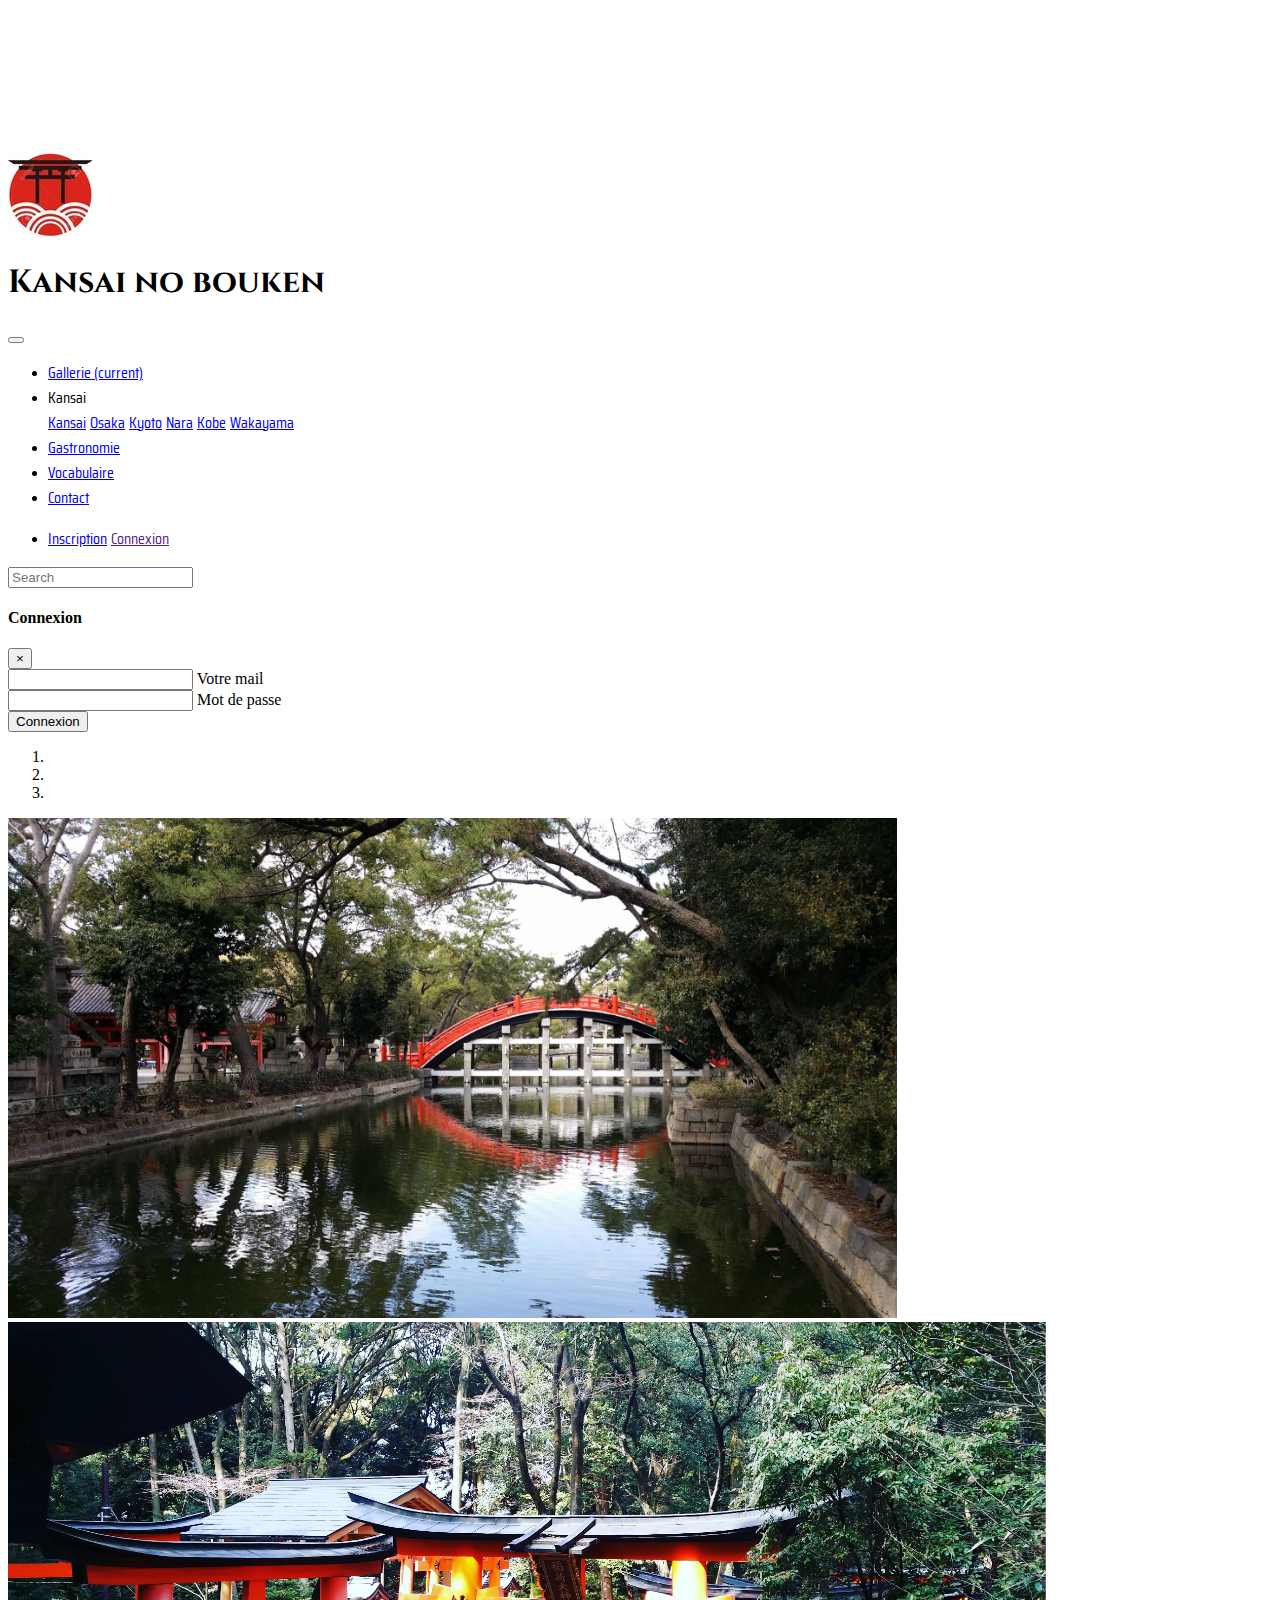
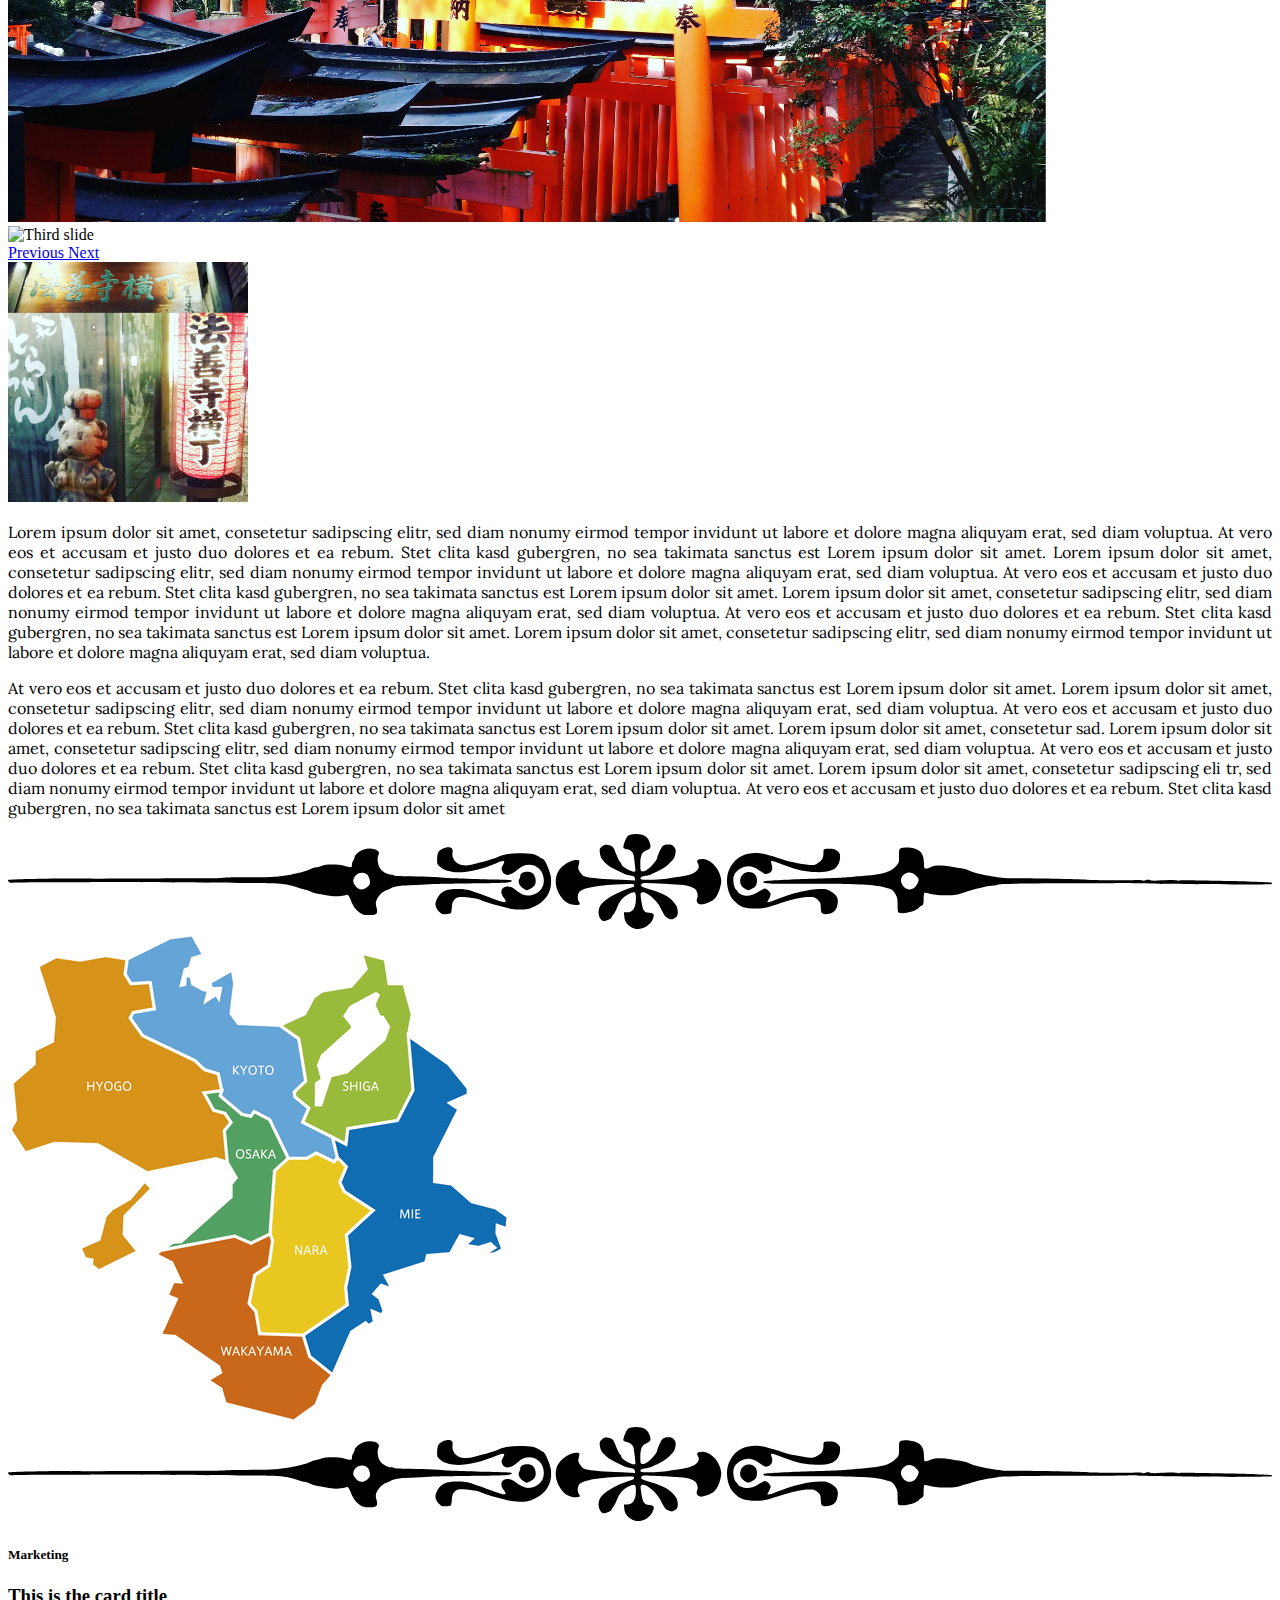
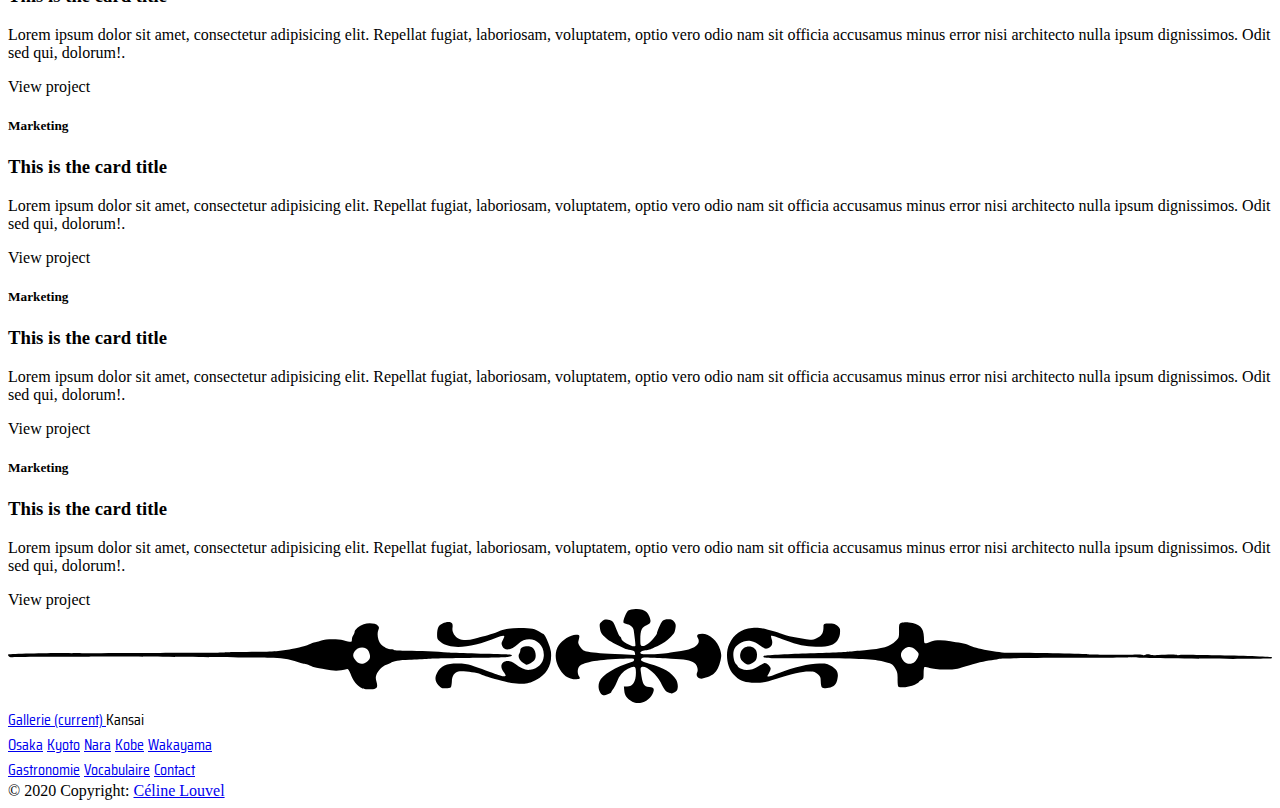
==== index.html @ a965646e "ajout ok" ====
<!doctype html>
<html lang="fr">

<head>
    <title>Kansai no bouken - 関西の冒険 - Accueil</title>

    <!-- Required meta tags -->
    <meta charset="utf-8">
    <meta name="viewport" content="width=device-width, initial-scale=1, shrink-to-fit=no">
    <!-- bootsrap -->
    <link rel="stylesheet" href="https://cdn.jsdelivr.net/npm/bootstrap@4.5.3/dist/css/bootstrap.min.css"
        integrity="sha384-TX8t27EcRE3e/ihU7zmQxVncDAy5uIKz4rEkgIXeMed4M0jlfIDPvg6uqKI2xXr2" crossorigin="anonymous">
    <!-- fontAwesome -->
    <link rel="stylesheet" href="https://pro.fontawesome.com/releases/v5.10.0/css/all.css"
        integrity="sha384-AYmEC3Yw5cVb3ZcuHtOA93w35dYTsvhLPVnYs9eStHfGJvOvKxVfELGroGkvsg+p" crossorigin="anonymous" />
    <!-- Material Design Bootstrap -->
    <link href="https://cdnjs.cloudflare.com/ajax/libs/mdbootstrap/4.19.1/css/mdb.min.css" rel="stylesheet">
    <!-- googlefont -->
    <link rel="preconnect" href="https://fonts.gstatic.com">
    <link href="https://fonts.googleapis.com/css2?family=Cinzel:wght@500&display=swap" rel="stylesheet">
    <link rel="preconnect" href="https://fonts.gstatic.com">
    <link href="https://fonts.googleapis.com/css2?family=Cinzel:wght@500&family=Saira+Condensed:wght@200&display=swap"
        rel="stylesheet">
    <link rel="preconnect" href="https://fonts.gstatic.com">
    <link href="https://fonts.googleapis.com/css2?family=Lora&display=swap" rel="stylesheet">
    <!-- lien css -->
    <link rel="stylesheet" href="assets/css/style.css">
</head>


<body>

    <!--Navbar -->
    <nav class="mb-1 navbar fixed-top navbar-expand-lg navbar-dark red lighten-5">
        <div class="logoTitle row">
            <a class="navbar-brand" href="index.html"><img src="assets/img/logo.jpg"></a>
            <h1 class="webSiteTitle">Kansai no bouken</h1>
            <button class="navbar-toggler black" type="button" data-toggle="collapse"
                data-target="#navbarSupportedContent-333" aria-controls="navbarSupportedContent-333"
                aria-expanded="false" aria-label="Toggle navigation">
                <span class="navbar-toggler-icon"></span>
            </button>
        </div>
        <div class="collapse navbar-collapse" id="navbarSupportedContent-333">
            <ul class="navbar-nav mr-auto">
                <li class="nav-item">
                    <a class="nav-link navFont text-dark" href="gallerie.html">Gallerie
                        <span class="sr-only">(current)</span>
                    </a>
                </li>
                <li class="nav-item dropdown">
                    <a class="nav-link dropdown-toggle navFont text-dark" id="navbarDropdownMenuLink-333"
                        data-toggle="dropdown" aria-haspopup="true" aria-expanded="false">Kansai
                    </a>
                    <div class="dropdown-menu dropdown-default" aria-labelledby="navbarDropdownMenuLink-333">
                        <a class="dropdown-item hoverBackgroundNav" href="#">Kansai</a>
                        <a class="dropdown-item hoverBackgroundNav" href="#">Osaka</a>
                        <a class="dropdown-item hoverBackgroundNav" href="#">Kyoto</a>
                        <a class="dropdown-item hoverBackgroundNav" href="#">Nara</a>
                        <a class="dropdown-item hoverBackgroundNav" href="#">Kobe</a>
                        <a class="dropdown-item hoverBackgroundNav" href="#">Wakayama</a>
                    </div>
                </li>
                <li class="nav-item">
                    <a class="nav-link navFont text-dark" href="#">Gastronomie</a>
                </li>
                <li class="nav-item">
                    <a class="nav-link navFont text-dark" href="#">Vocabulaire</a>
                </li>
                <li>
                    <a class="nav-link navFont text-dark justify-content-end" href="contact.html">Contact</a>
                </li>
            </ul>

        </div>
        <div class="col">
            <div>
                <ul class="navbar-nav ml-auto nav-flex-icons">
                    <li class="nav-item dropdown">
                        <a class="nav-link dropdown-toggle text-dark" id="navbarDropdownMenuLink-333"
                            data-toggle="dropdown" aria-haspopup="true" aria-expanded="false">
                            <i class="fas fa-user"></i>
                        </a>
                        <div class="dropdown-menu dropdown-menu-right dropdown-default"
                            aria-labelledby="navbarDropdownMenuLink-333">
                            <a class="dropdown-item hoverBackgroundNav" href="inscription.html">Inscription</a>
                            <a class="dropdown-item hoverBackgroundNav" href="" data-toggle="modal"
                                data-target="#modalLoginForm">Connexion</a>
                        </div>
                    </li>
                </ul>
            </div>
            <div>
                <form class="form-inline d-flex justify-content-center md-form form-sm mt-0">
                    <i class="fas fa-search" aria-hidden="true"></i>
                    <input class="form-control form-control-sm ml-3 w-75" type="text" placeholder="Search"
                        aria-label="Search">
                </form>
            </div>
        </div>
    </nav>
    <!--/.Navbar -->

    <!-- modal connexion -->
    <div class="modal fade" id="modalLoginForm" tabindex="-1" role="dialog" aria-labelledby="myModalLabel"
        aria-hidden="true">
        <div class="modal-dialog" role="document">
            <div class="modal-content">
                <div class="modal-header text-center">
                    <h4 class="modal-title w-100 font-weight-bold">Connexion</h4>
                    <button type="button" class="close" data-dismiss="modal" aria-label="Close">
                        <span aria-hidden="true">&times;</span>
                    </button>
                </div>
                <div class="modal-body mx-3">
                    <div class="md-form mb-5">
                        <i class="fas fa-envelope prefix grey-text"></i>
                        <input type="email" id="defaultForm-email" class="form-control validate">
                        <label data-error="wrong" data-success="right" for="defaultForm-email">Votre mail</label>
                    </div>

                    <div class="md-form mb-4">
                        <i class="fas fa-lock prefix grey-text"></i>
                        <input type="password" id="defaultForm-pass" class="form-control validate">
                        <label data-error="wrong" data-success="right" for="defaultForm-pass">Mot de passe</label>
                    </div>

                </div>
                <div class="modal-footer d-flex justify-content-center">
                    <button class="btn btn-default red darken-4">Connexion</button>
                </div>
            </div>
        </div>
    </div>

    <!-- caroussel -->
    <div class="container-fluid">
        <div id="carousel-example-1z" class="carousel slide carousel-fade" data-ride="carousel">
            <!--Indicators-->
            <ol class="carousel-indicators">
                <li data-target="#carousel-example-1z" data-slide-to="0" class="active"></li>
                <li data-target="#carousel-example-1z" data-slide-to="1"></li>
                <li data-target="#carousel-example-1z" data-slide-to="2"></li>
            </ol>
            <!--/.Indicators-->
            <!--Slides-->
            <div class="carousel-inner" role="listbox">
                <div class="carousel-item active">
                    <img class="d-block w-100 imgCaroussel" src="assets/img/osaka/sumiyoshiBridge.jpg"
                        alt="First slide">
                </div>
                <div class="carousel-item">
                    <img class="d-block w-100 imgCaroussel" src="assets/img/kyoto/fushimiInari.jpg" alt="Second slide">
                </div>
                <div class="carousel-item">
                    <img class="d-block w-100 imgCaroussel" src="assets/img/Nara/bicheNara.jpg" alt="Third slide">
                </div>
            </div>
            <!--/.Slides-->
            <!--Controls-->
            <a class="carousel-control-prev" href="#carousel-example-1z" role="button" data-slide="prev">
                <span class="carousel-control-prev-icon" aria-hidden="true"></span>
                <span class="sr-only">Previous</span>
            </a>
            <a class="carousel-control-next" href="#carousel-example-1z" role="button" data-slide="next">
                <span class="carousel-control-next-icon" aria-hidden="true"></span>
                <span class="sr-only">Next</span>
            </a>
            <!--/.Controls-->
        </div>
    </div>

    <div class="d-flex flex-row mt-5 container">
        <div>
            <img src="assets/img/osaka/tanuki.jpg" alt="tanuki" class="tanukiSize mr-5">
        </div>
        <div>
            <p class="textAccueil">Lorem ipsum dolor sit amet, consetetur sadipscing elitr, sed diam nonumy eirmod
                tempor
                invidunt ut
                labore
                et dolore magna aliquyam erat, sed diam voluptua. At vero eos et accusam et justo duo dolores et ea
                rebum. Stet clita kasd gubergren, no sea takimata sanctus est Lorem ipsum dolor sit amet. Lorem
                ipsum
                dolor sit amet, consetetur sadipscing elitr, sed diam nonumy eirmod tempor invidunt ut labore et
                dolore
                magna aliquyam erat, sed diam voluptua. At vero eos et accusam et justo duo dolores et ea rebum.
                Stet
                clita kasd gubergren, no sea takimata sanctus est Lorem ipsum dolor sit amet.
                Lorem ipsum dolor sit amet, consetetur sadipscing elitr, sed diam nonumy eirmod tempor invidunt ut
                labore et dolore magna aliquyam erat, sed diam voluptua. At vero eos et accusam et justo duo dolores
                et
                ea rebum. Stet clita kasd gubergren, no sea takimata sanctus est Lorem ipsum dolor sit amet. Lorem
                ipsum
                dolor sit amet, consetetur sadipscing elitr, sed diam nonumy eirmod tempor invidunt ut labore et
                dolore
                magna aliquyam erat, sed diam voluptua.</p>
        </div>
    </div>
    <div class="container">
        <p class="textAccueil">At vero eos et accusam et justo duo dolores et ea rebum.
            Stet
            clita kasd gubergren, no sea takimata sanctus est Lorem ipsum dolor sit amet.
            Lorem ipsum dolor sit amet, consetetur sadipscing elitr, sed diam nonumy eirmod tempor invidunt ut
            labore et dolore magna aliquyam erat, sed diam voluptua. At vero eos et accusam et justo duo dolores
            et
            ea rebum. Stet clita kasd gubergren, no sea takimata sanctus est Lorem ipsum dolor sit amet. Lorem
            ipsum
            dolor sit amet, consetetur sad. Lorem ipsum dolor sit amet, consetetur sadipscing elitr, sed diam
            nonumy
            eirmod tempor invidunt ut labore et dolore magna aliquyam erat, sed diam voluptua. At vero eos et
            accusam et justo duo dolores et ea rebum. Stet clita kasd gubergren, no sea takimata sanctus est
            Lorem
            ipsum dolor sit amet.
            Lorem ipsum dolor sit amet, consetetur sadipscing eli tr, sed diam nonumy eirmod tempor invidunt ut
            labore et dolore magna aliquyam erat, sed diam voluptua. At vero eos et accusam et justo duo dolores
            et
            ea rebum. Stet clita kasd gubergren, no sea takimata sanctus est Lorem ipsum dolor sit amet</p>
    </div>

    <div class="text-center mt-5">
        <img src="assets/img/separator.svg" alt="separator" class="w-25">
    </div>

    <div class="text-center mt-5">
        <img src="assets/img/la-carte-de-la-région-de-kansai.png">
    </div>

    <div class="text-center mt-5">
        <img src="assets/img/separator.svg" alt="separator" class="w-25">
    </div>


    <!-- card article -->
    <div class="container d-flex flex-row mt-5 col-12">
        <!-- first Card -->
        <div class="card card-image mr-5"
            style="background-image: url(https://mdbootstrap.com/img/Photos/Horizontal/Work/4-col/img%20%2814%29.jpg);">

            <!-- Content -->
            <div class="text-white text-center d-flex align-items-center rgba-black-strong py-5 px-4">
                <div>
                    <h5 class="pink-text"><i class="fas fa-chart-pie"></i> Marketing</h5>
                    <h3 class="card-title pt-2"><strong>This is the card title</strong></h3>
                    <p>Lorem ipsum dolor sit amet, consectetur adipisicing elit. Repellat fugiat, laboriosam,
                        voluptatem,
                        optio vero odio nam sit officia accusamus minus error nisi architecto nulla ipsum dignissimos.
                        Odit sed qui, dolorum!.</p>
                    <a class="btn btn-pink"><i class="fas fa-clone left"></i> View project</a>
                </div>
            </div>
        </div>

        <!-- second Card -->
        <div class="card card-image mr-5"
            style="background-image: url(https://mdbootstrap.com/img/Photos/Horizontal/Work/4-col/img%20%2814%29.jpg);">

            <!-- Content -->
            <div class="text-white text-center d-flex align-items-center rgba-black-strong py-5 px-4">
                <div>
                    <h5 class="pink-text"><i class="fas fa-chart-pie"></i> Marketing</h5>
                    <h3 class="card-title pt-2"><strong>This is the card title</strong></h3>
                    <p>Lorem ipsum dolor sit amet, consectetur adipisicing elit. Repellat fugiat, laboriosam,
                        voluptatem,
                        optio vero odio nam sit officia accusamus minus error nisi architecto nulla ipsum dignissimos.
                        Odit sed qui, dolorum!.</p>
                    <a class="btn btn-pink"><i class="fas fa-clone left"></i> View project</a>
                </div>
            </div>
        </div>

        <!-- third Card -->
        <div class="card card-image mr-5"
            style="background-image: url(https://mdbootstrap.com/img/Photos/Horizontal/Work/4-col/img%20%2814%29.jpg);">

            <!-- Content -->
            <div class="text-white text-center d-flex align-items-center rgba-black-strong py-5 px-4">
                <div>
                    <h5 class="pink-text"><i class="fas fa-chart-pie"></i> Marketing</h5>
                    <h3 class="card-title pt-2"><strong>This is the card title</strong></h3>
                    <p>Lorem ipsum dolor sit amet, consectetur adipisicing elit. Repellat fugiat, laboriosam,
                        voluptatem,
                        optio vero odio nam sit officia accusamus minus error nisi architecto nulla ipsum dignissimos.
                        Odit sed qui, dolorum!.</p>
                    <a class="btn btn-pink"><i class="fas fa-clone left"></i> View project</a>
                </div>
            </div>
        </div>

        <!-- fourth Card -->
        <div class="card card-image"
            style="background-image: url(https://mdbootstrap.com/img/Photos/Horizontal/Work/4-col/img%20%2814%29.jpg);">

            <!-- Content -->
            <div class="text-white text-center d-flex align-items-center rgba-black-strong py-5 px-4">
                <div>
                    <h5 class="pink-text"><i class="fas fa-chart-pie"></i> Marketing</h5>
                    <h3 class="card-title pt-2"><strong>This is the card title</strong></h3>
                    <p>Lorem ipsum dolor sit amet, consectetur adipisicing elit. Repellat fugiat, laboriosam,
                        voluptatem,
                        optio vero odio nam sit officia accusamus minus error nisi architecto nulla ipsum dignissimos.
                        Odit sed qui, dolorum!.</p>
                    <a class="btn btn-pink"><i class="fas fa-clone left"></i> View project</a>
                </div>
            </div>
        </div>
    </div>

    <div class="text-center mt-5">
        <img src="assets/img/separator.svg" alt="separator" class="w-25">
    </div>













    <div id="scrollTop">
        <a href="#top"><i class="fas fa-arrow-circle-up fa-3x"></i></a>
    </div>

    <footer class="page-footer font-small special-color-dark pt-4 mt-5">

        <div class="d-flex flex-row justify-content-center mb-3">

            <div>
                <i class="fab fa-facebook fa-2x mr-2"></i>
                <i class="fab fa-instagram fa-2x mr-2"></i>
                <i class="fab fa-linkedin fa-2x mr-2"></i>
                <i class="fab fa-github-square fa-2x mr-5"></i>
            </div>

            <a class="nav-link navFont text-light" href="gallerie.html">Gallerie
                <span class="sr-only">(current)</span>
            </a>
            <a class="nav-link dropdown-toggle navFont text-light" id="navbarDropdownMenuLink-333"
                data-toggle="dropdown" aria-haspopup="true" aria-expanded="false">Kansai
            </a>
            <div class="dropdown-menu dropdown-default" aria-labelledby="navbarDropdownMenuLink-333">
                <a class="dropdown-item hoverBackgroundNav text-dark" href="#">Osaka</a>
                <a class="dropdown-item hoverBackgroundNav text-dark" href="#">Kyoto</a>
                <a class="dropdown-item hoverBackgroundNav text-dark" href="#">Nara</a>
                <a class="dropdown-item hoverBackgroundNav text-dark" href="#">Kobe</a>
                <a class="dropdown-item hoverBackgroundNav text-dark" href="#">Wakayama</a>
            </div>
            <a class="nav-link navFont text-light" href="#">Gastronomie</a>
            <a class="nav-link navFont text-light" href="#">Vocabulaire</a>
            <a class="nav-link navFont text-light justify-content-end" href="contact.html">Contact</a>
        </div>

        <div class="footer-copyright text-center py-3">© 2020 Copyright:
            <a href="https://github.com/Celine-chan"> Céline Louvel</a>
        </div>

    </footer>




    <!-- Optional JavaScript -->
    <script src="https://code.jquery.com/jquery-3.5.1.slim.min.js"
        integrity="sha384-DfXdz2htPH0lsSSs5nCTpuj/zy4C+OGpamoFVy38MVBnE+IbbVYUew+OrCXaRkfj" crossorigin="anonymous">
    </script>
    <script src="https://cdn.jsdelivr.net/npm/bootstrap@4.5.3/dist/js/bootstrap.bundle.min.js"
        integrity="sha384-ho+j7jyWK8fNQe+A12Hb8AhRq26LrZ/JpcUGGOn+Y7RsweNrtN/tE3MoK7ZeZDyx" crossorigin="anonymous">
    </script>
    <!-- MDB core JavaScript -->
    <script type="text/javascript" src="https://cdnjs.cloudflare.com/ajax/libs/mdbootstrap/4.19.1/js/mdb.min.js">
    </script>
    <!-- lien js -->
    <script src="assets/js/script.js"></script>
</body>

</html>
---- assets/css/style.css ----
body{
    padding-top: 9rem;
}

/* NavBar */

.webSiteTitle{
    font-family: 'Cinzel', serif;
}

.navFont{
    font-family: 'Saira Condensed', sans-serif;
}

.navFont:hover{
    text-decoration: underline;
}

.hoverBackgroundNav:hover{
    background-color: #ff8a80;
}

.hoverBackgroundNav{
    font-family: 'Saira Condensed', sans-serif;
}

.searchColor{
    background-color: black;
}

/* PAGE ACCUEIL */

/* caroussel */
.imgCaroussel{
    width: auto;
    height: 500px;
    object-fit: cover;
    object-position: center;
}

/* texte accueil */
.tanukiSize{
    width: 15rem;
    height: 15rem;
}
.textAccueil{
    text-align: justify;
    font-family: 'Lora', serif;
}

/* PAGE CONTACT */
.imgContact{
    width: auto;
}

.formHover:hover{
    background-color: #ff8a80;
}

/* arrow top */

#scrollTop {
    position: fixed;
    width: 25px;
    height: 25px;
    bottom: 50px;
    right: 30px;
  }
  #scrollTop img {
    width: 25px;
  }

.fa-arrow-circle-up{
    color: #ff5252;
}
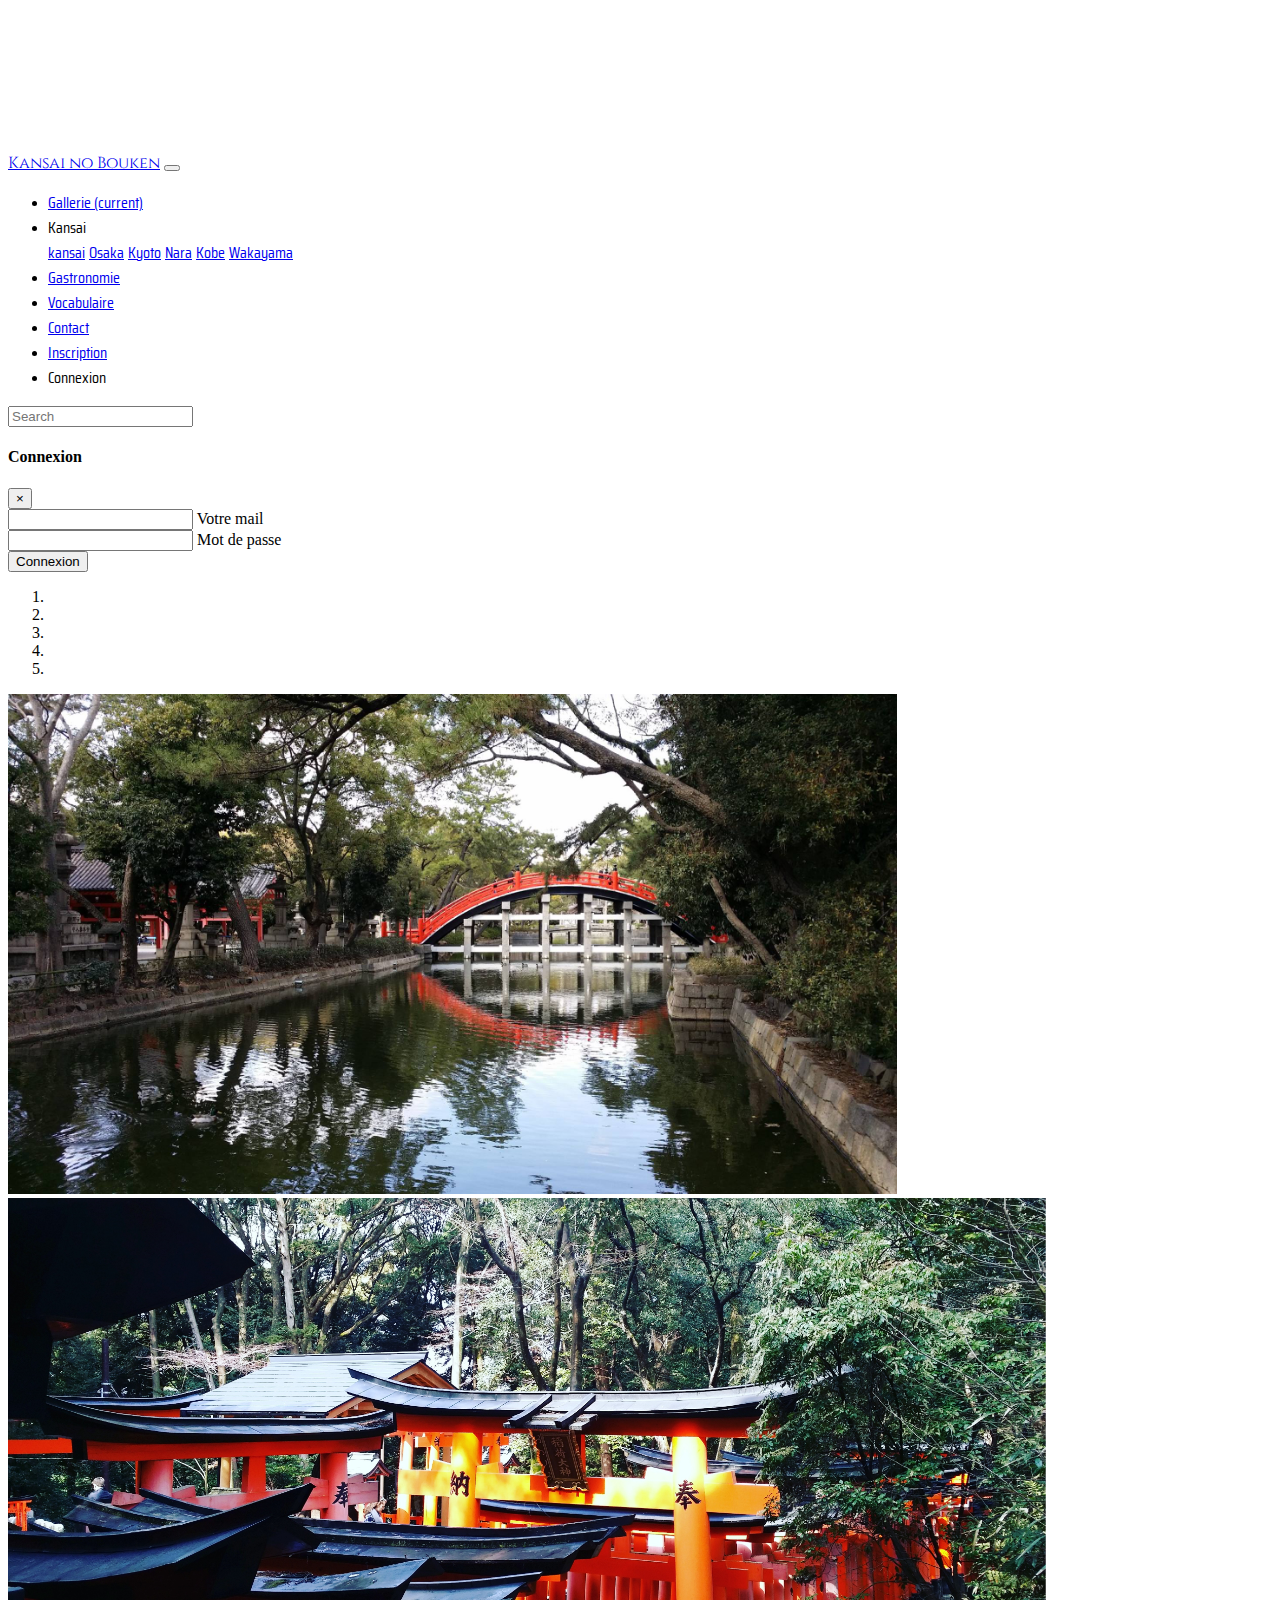
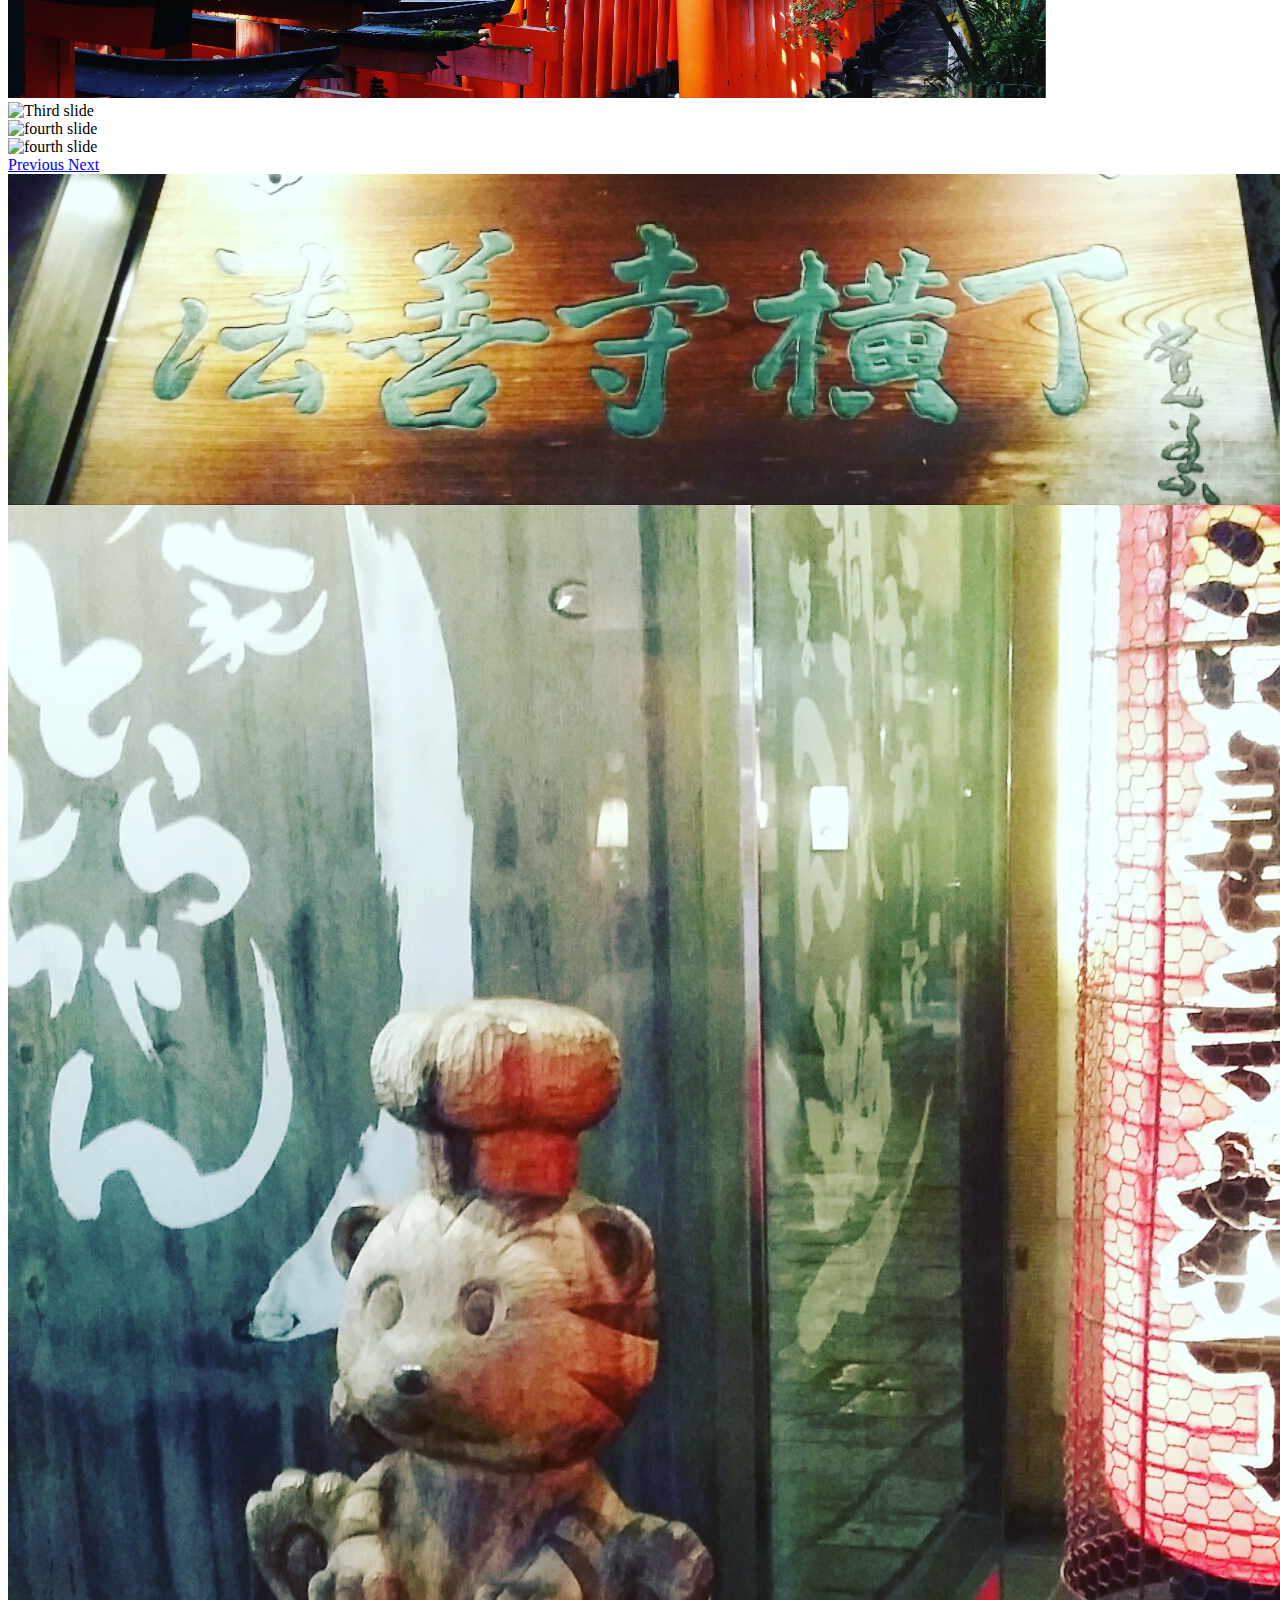
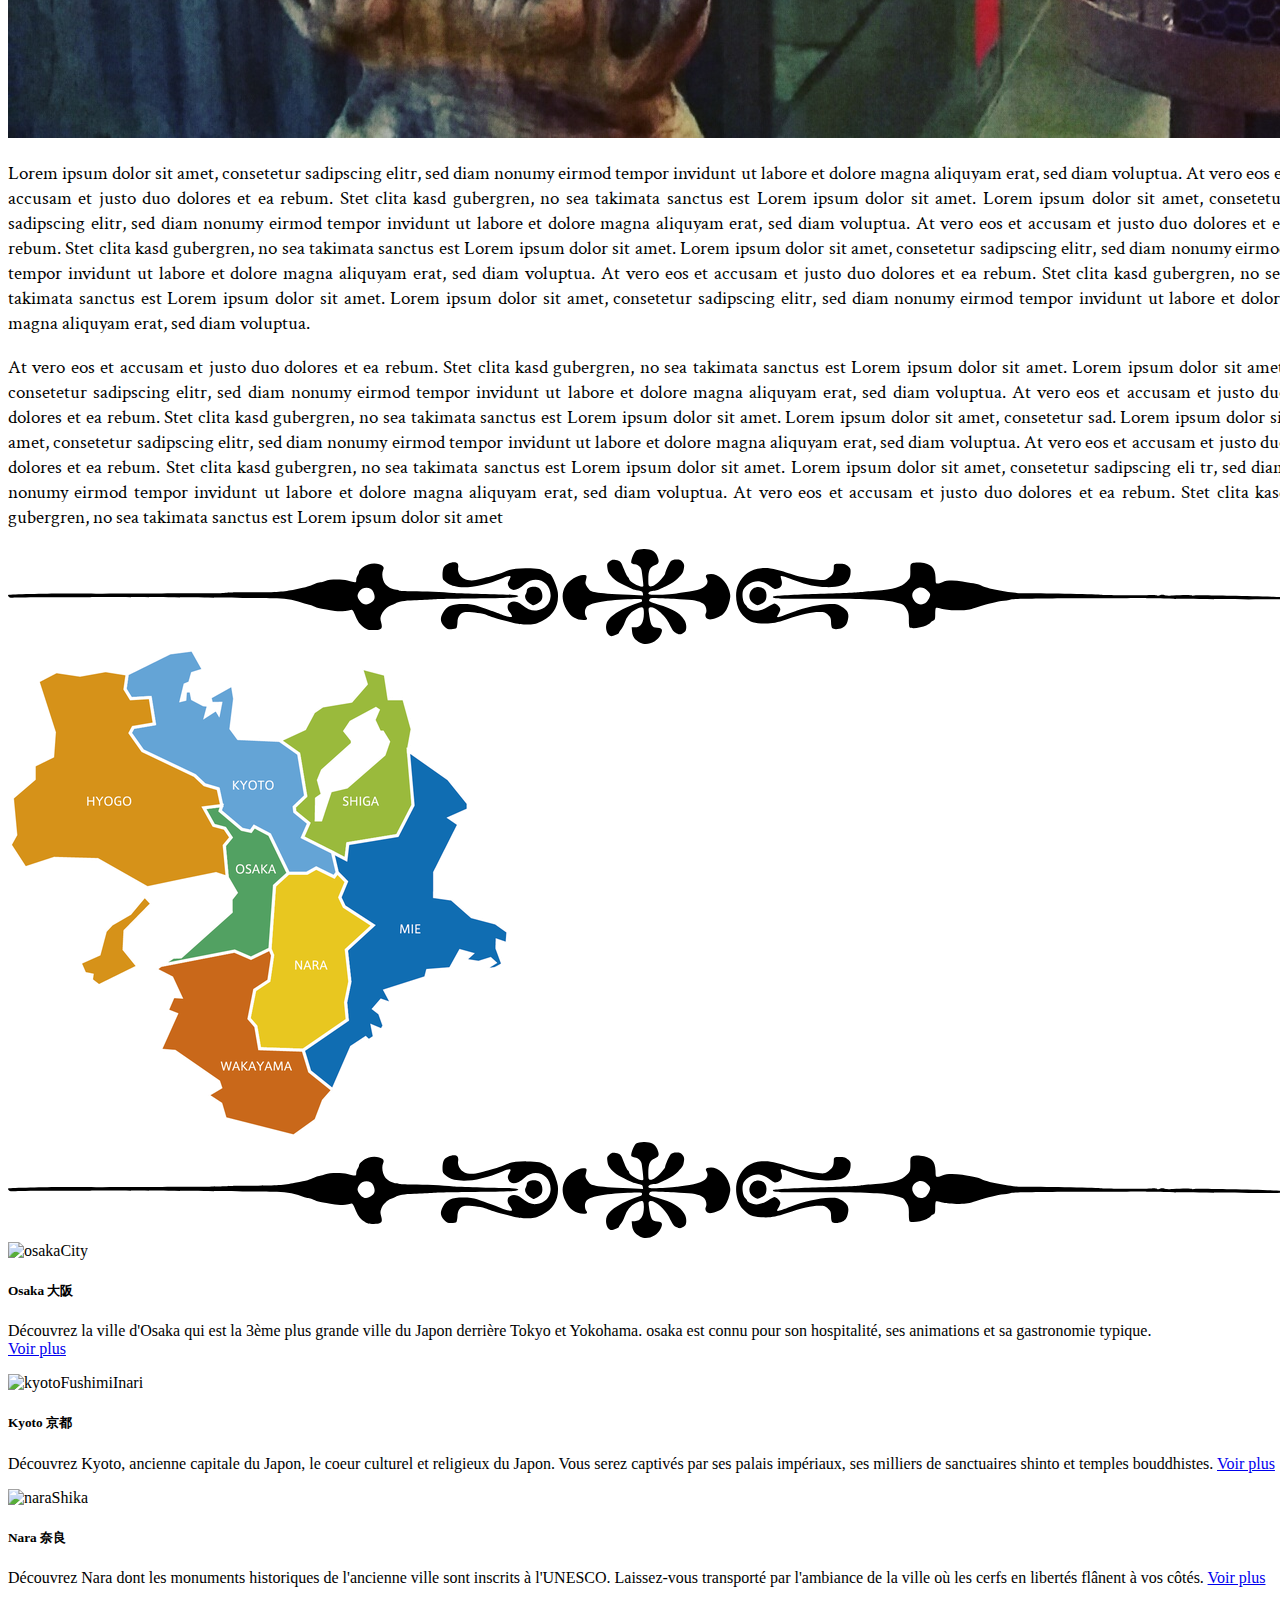
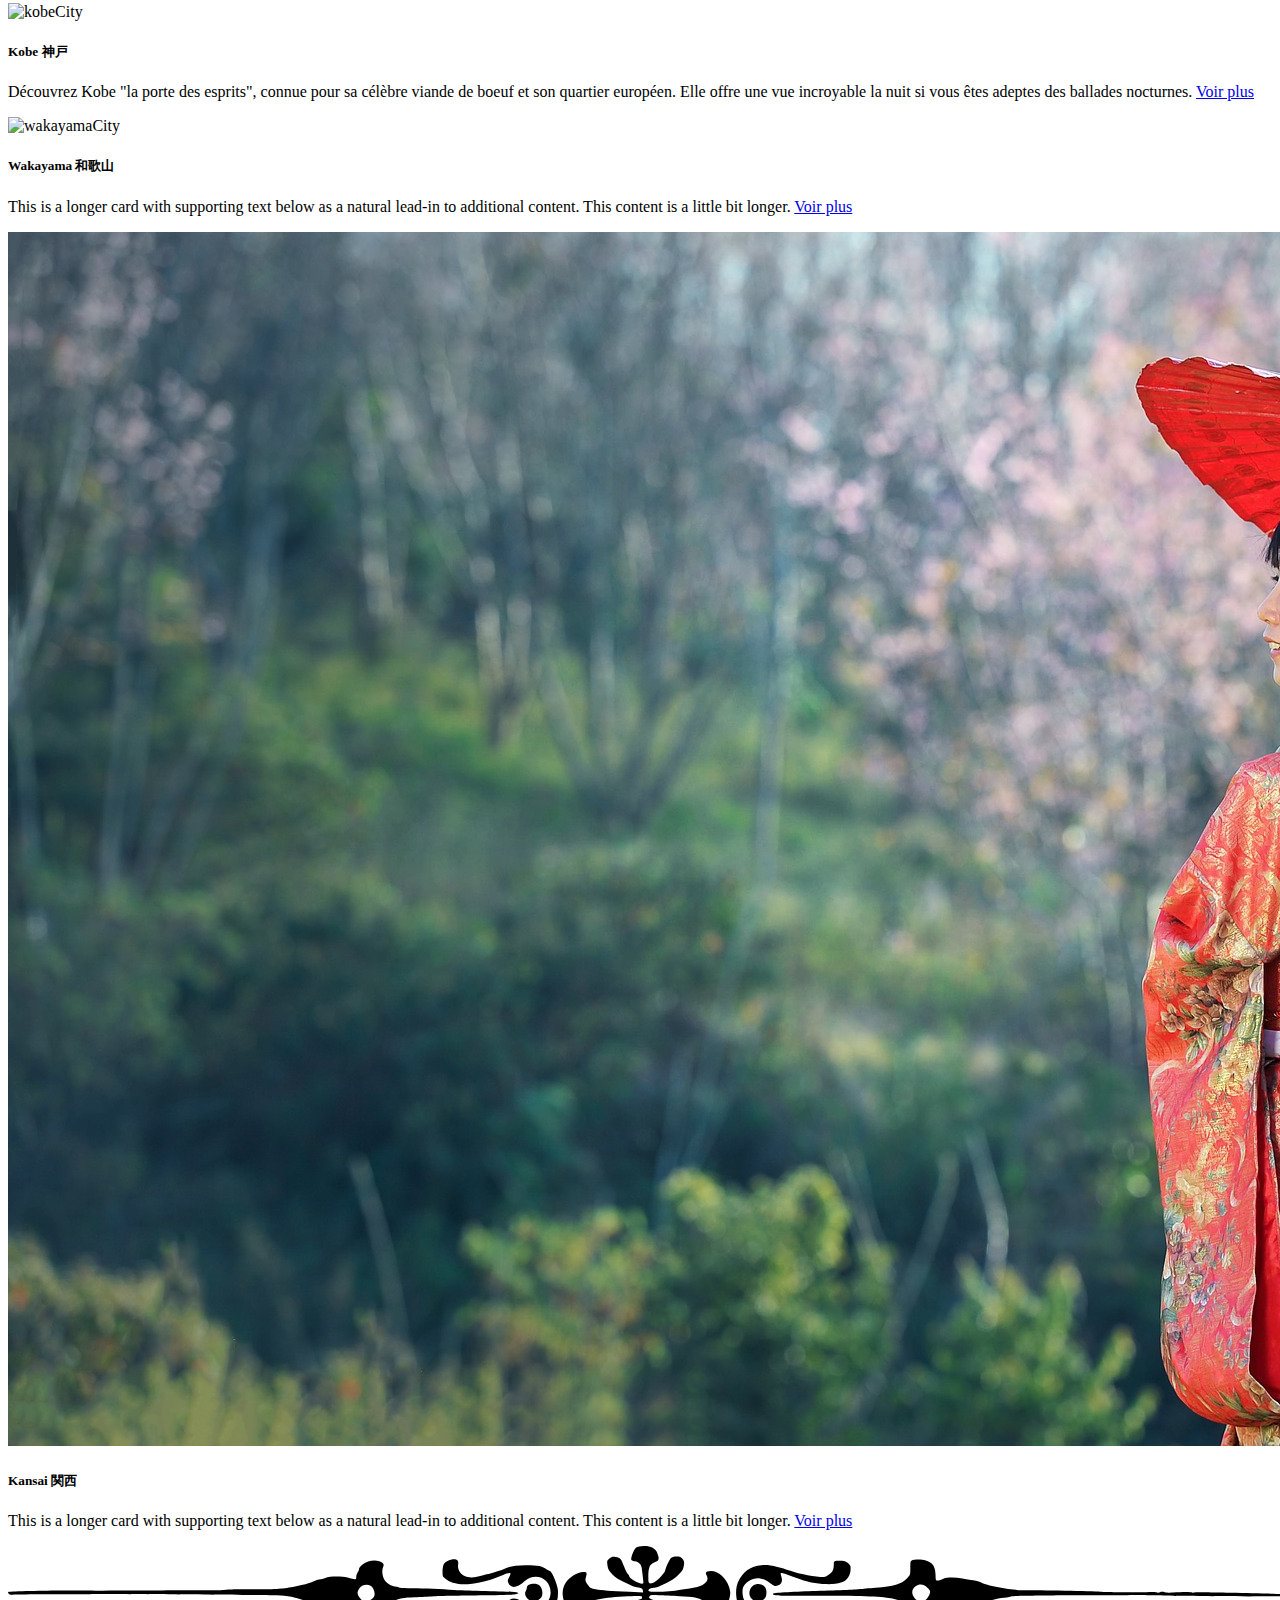
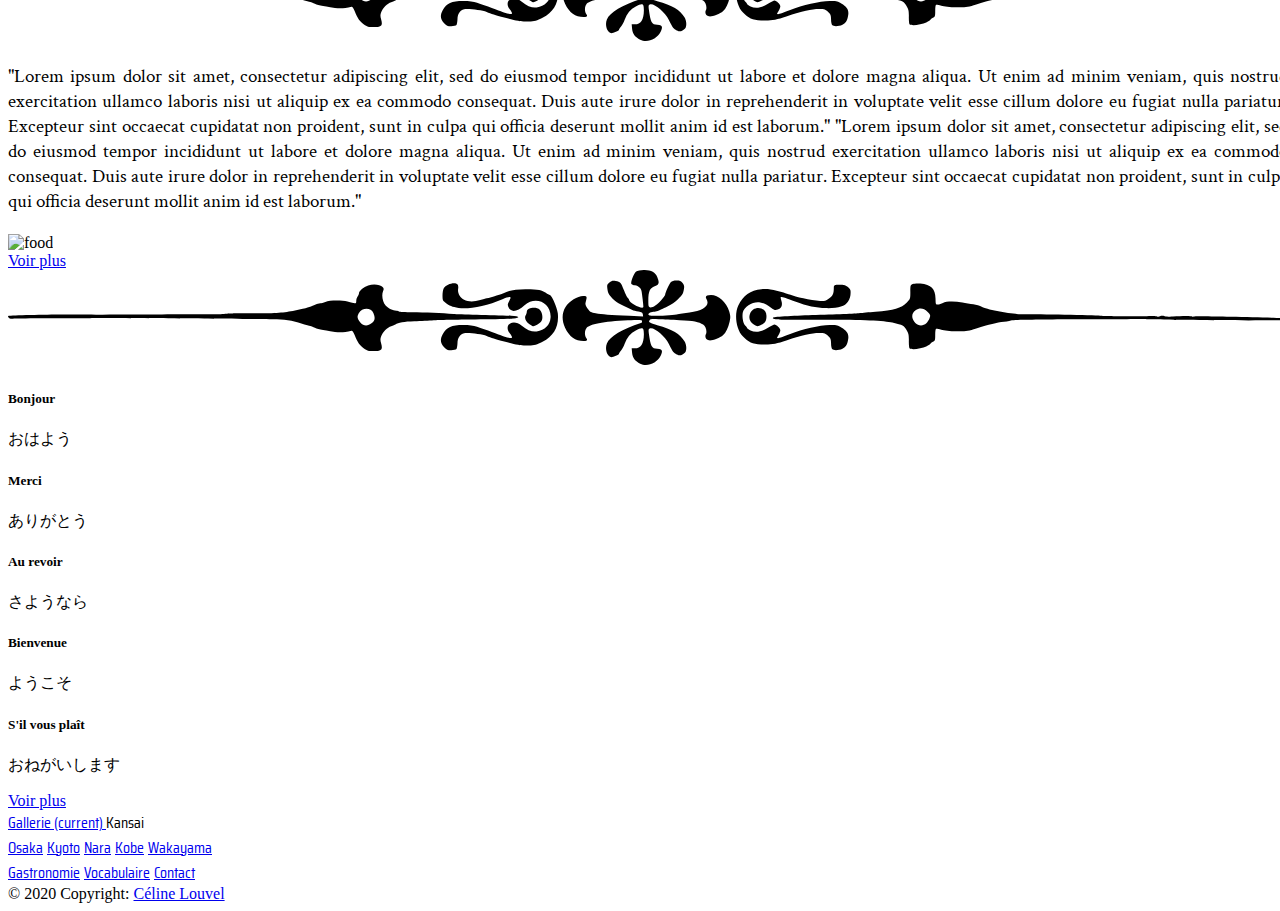
==== commit aca3665d: "modif astronomie + vocab" ====
--- a/index.html
+++ b/index.html
@@ -15,6 +15,8 @@
         integrity="sha384-AYmEC3Yw5cVb3ZcuHtOA93w35dYTsvhLPVnYs9eStHfGJvOvKxVfELGroGkvsg+p" crossorigin="anonymous" />
     <!-- Material Design Bootstrap -->
     <link href="https://cdnjs.cloudflare.com/ajax/libs/mdbootstrap/4.19.1/css/mdb.min.css" rel="stylesheet">
+    <!-- MDB v2-->
+    <link href="https://cdnjs.cloudflare.com/ajax/libs/mdb-ui-kit/3.0.0/mdb.min.css" rel="stylesheet">
     <!-- googlefont -->
     <link rel="preconnect" href="https://fonts.gstatic.com">
     <link href="https://fonts.googleapis.com/css2?family=Cinzel:wght@500&display=swap" rel="stylesheet">
@@ -23,6 +25,11 @@
         rel="stylesheet">
     <link rel="preconnect" href="https://fonts.gstatic.com">
     <link href="https://fonts.googleapis.com/css2?family=Lora&display=swap" rel="stylesheet">
+    <link rel="preconnect" href="https://fonts.gstatic.com">
+    <link href="https://fonts.googleapis.com/css2?family=Lora:ital,wght@0,400;1,400;1,500&display=swap"
+        rel="stylesheet">
+    <link rel="preconnect" href="https://fonts.gstatic.com">
+    <link href="https://fonts.googleapis.com/css2?family=Crimson+Text&display=swap" rel="stylesheet">
     <!-- lien css -->
     <link rel="stylesheet" href="assets/css/style.css">
 </head>
@@ -31,75 +38,60 @@
 <body>
 
     <!--Navbar -->
-    <nav class="mb-1 navbar fixed-top navbar-expand-lg navbar-dark red lighten-5">
-        <div class="logoTitle row">
-            <a class="navbar-brand" href="index.html"><img src="assets/img/logo.jpg"></a>
-            <h1 class="webSiteTitle">Kansai no bouken</h1>
-            <button class="navbar-toggler black" type="button" data-toggle="collapse"
-                data-target="#navbarSupportedContent-333" aria-controls="navbarSupportedContent-333"
-                aria-expanded="false" aria-label="Toggle navigation">
-                <span class="navbar-toggler-icon"></span>
-            </button>
-        </div>
-        <div class="collapse navbar-collapse" id="navbarSupportedContent-333">
+    <nav class="navbar fixed-top navbar-expand-lg navbar-dark red lighten-5">
+
+        <a class="navbar-brand text-dark webSiteTitle" href="index.html">Kansai no Bouken</a>
+
+        <button class="navbar-toggler black" type="button" data-toggle="collapse" data-target="#basicExampleNav"
+            aria-controls="basicExampleNav" aria-expanded="false" aria-label="Toggle navigation">
+            <span class="navbar-toggler-icon"></span>
+        </button>
+
+        <div class="collapse navbar-collapse" id="basicExampleNav">
+
             <ul class="navbar-nav mr-auto">
                 <li class="nav-item">
-                    <a class="nav-link navFont text-dark" href="gallerie.html">Gallerie
+                    <a class="nav-link text-dark navFont" href="gallerie.html">Gallerie
                         <span class="sr-only">(current)</span>
                     </a>
                 </li>
                 <li class="nav-item dropdown">
-                    <a class="nav-link dropdown-toggle navFont text-dark" id="navbarDropdownMenuLink-333"
-                        data-toggle="dropdown" aria-haspopup="true" aria-expanded="false">Kansai
-                    </a>
-                    <div class="dropdown-menu dropdown-default" aria-labelledby="navbarDropdownMenuLink-333">
-                        <a class="dropdown-item hoverBackgroundNav" href="#">Kansai</a>
-                        <a class="dropdown-item hoverBackgroundNav" href="#">Osaka</a>
-                        <a class="dropdown-item hoverBackgroundNav" href="#">Kyoto</a>
-                        <a class="dropdown-item hoverBackgroundNav" href="#">Nara</a>
-                        <a class="dropdown-item hoverBackgroundNav" href="#">Kobe</a>
-                        <a class="dropdown-item hoverBackgroundNav" href="#">Wakayama</a>
+                    <a class="nav-link dropdown-toggle text-dark navFont" id="navbarDropdownMenuLink"
+                        data-toggle="dropdown" aria-haspopup="true" aria-expanded="false text-dark">Kansai</a>
+                    <div class="dropdown-menu dropdown-primary" aria-labelledby="navbarDropdownMenuLink">
+                        <a class="dropdown-item text-dark hoverBackgroundNav" href="#">kansai</a>
+                        <a class="dropdown-item text-dark hoverBackgroundNav" href="#">Osaka</a>
+                        <a class="dropdown-item text-dark hoverBackgroundNav" href="#">Kyoto</a>
+                        <a class="dropdown-item text-dark hoverBackgroundNav" href="#">Nara</a>
+                        <a class="dropdown-item text-dark hoverBackgroundNav" href="#">Kobe</a>
+                        <a class="dropdown-item text-dark hoverBackgroundNav" href="#">Wakayama</a>
                     </div>
                 </li>
                 <li class="nav-item">
-                    <a class="nav-link navFont text-dark" href="#">Gastronomie</a>
-                </li>
-                <li class="nav-item">
-                    <a class="nav-link navFont text-dark" href="#">Vocabulaire</a>
-                </li>
-                <li>
-                    <a class="nav-link navFont text-dark justify-content-end" href="contact.html">Contact</a>
+                    <a class="nav-link text-dark navFont" href="gastronomie.html">Gastronomie</a>
+                </li>
+                <li class="nav-item">
+                    <a class="nav-link text-dark navFont" href="vocabulaire.html">Vocabulaire</a>
+                </li>
+                <li class="nav-item">
+                    <a class="nav-link text-dark navFont" href="contact.html">Contact</a>
+                </li>
+                <li class="nav-item">
+                    <a class="nav-link text-dark navFont" href="inscription.html">Inscription</a>
+                </li>
+                <li class="nav-item">
+                    <a class="nav-link text-dark navFont" data-toggle="modal"
+                        data-target="#modalLoginForm">Connexion</a>
                 </li>
             </ul>
 
-        </div>
-        <div class="col">
-            <div>
-                <ul class="navbar-nav ml-auto nav-flex-icons">
-                    <li class="nav-item dropdown">
-                        <a class="nav-link dropdown-toggle text-dark" id="navbarDropdownMenuLink-333"
-                            data-toggle="dropdown" aria-haspopup="true" aria-expanded="false">
-                            <i class="fas fa-user"></i>
-                        </a>
-                        <div class="dropdown-menu dropdown-menu-right dropdown-default"
-                            aria-labelledby="navbarDropdownMenuLink-333">
-                            <a class="dropdown-item hoverBackgroundNav" href="inscription.html">Inscription</a>
-                            <a class="dropdown-item hoverBackgroundNav" href="" data-toggle="modal"
-                                data-target="#modalLoginForm">Connexion</a>
-                        </div>
-                    </li>
-                </ul>
-            </div>
-            <div>
-                <form class="form-inline d-flex justify-content-center md-form form-sm mt-0">
-                    <i class="fas fa-search" aria-hidden="true"></i>
-                    <input class="form-control form-control-sm ml-3 w-75" type="text" placeholder="Search"
-                        aria-label="Search">
-                </form>
-            </div>
+            <form class="form-inline md-form form-sm">
+                <input class="form-control form-control-sm mr-3 w-75" type="text" placeholder="Search"
+                    aria-label="Search">
+                <i class="fas fa-search" aria-hidden="true"></i>
+            </form>
         </div>
     </nav>
-    <!--/.Navbar -->
 
     <!-- modal connexion -->
     <div class="modal fade" id="modalLoginForm" tabindex="-1" role="dialog" aria-labelledby="myModalLabel"
@@ -114,13 +106,13 @@
                 </div>
                 <div class="modal-body mx-3">
                     <div class="md-form mb-5">
-                        <i class="fas fa-envelope prefix grey-text"></i>
+                        <i class="fas fa-envelope prefix black-text"></i>
                         <input type="email" id="defaultForm-email" class="form-control validate">
                         <label data-error="wrong" data-success="right" for="defaultForm-email">Votre mail</label>
                     </div>
 
                     <div class="md-form mb-4">
-                        <i class="fas fa-lock prefix grey-text"></i>
+                        <i class="fas fa-lock prefix black-text"></i>
                         <input type="password" id="defaultForm-pass" class="form-control validate">
                         <label data-error="wrong" data-success="right" for="defaultForm-pass">Mot de passe</label>
                     </div>
@@ -141,6 +133,8 @@
                 <li data-target="#carousel-example-1z" data-slide-to="0" class="active"></li>
                 <li data-target="#carousel-example-1z" data-slide-to="1"></li>
                 <li data-target="#carousel-example-1z" data-slide-to="2"></li>
+                <li data-target="#carousel-example-1z" data-slide-to="3"></li>
+                <li data-target="#carousel-example-1z" data-slide-to="4"></li>
             </ol>
             <!--/.Indicators-->
             <!--Slides-->
@@ -154,6 +148,12 @@
                 </div>
                 <div class="carousel-item">
                     <img class="d-block w-100 imgCaroussel" src="assets/img/Nara/bicheNara.jpg" alt="Third slide">
+                </div>
+                <div class="carousel-item">
+                    <img class="d-block w-100 imgCaroussel" src="assets/img/kyoto/kyoto3.jpg" alt="fourth slide">
+                </div>
+                <div class="carousel-item">
+                    <img class="d-block w-100 imgCaroussel" src="assets/img/Minoh/minohTemple.jpg" alt="fourth slide">
                 </div>
             </div>
             <!--/.Slides-->
@@ -172,10 +172,10 @@
 
     <div class="d-flex flex-row mt-5 container">
         <div>
-            <img src="assets/img/osaka/tanuki.jpg" alt="tanuki" class="tanukiSize mr-5">
+            <img src="assets/img/osaka/tanuki.jpg" alt="tanuki" class="img-fluid">
         </div>
         <div>
-            <p class="textAccueil">Lorem ipsum dolor sit amet, consetetur sadipscing elitr, sed diam nonumy eirmod
+            <p class="textAccueil ml-4">Lorem ipsum dolor sit amet, consetetur sadipscing elitr, sed diam nonumy eirmod
                 tempor
                 invidunt ut
                 labore
@@ -230,113 +230,224 @@
         <img src="assets/img/separator.svg" alt="separator" class="w-25">
     </div>
 
-
-    <!-- card article -->
-    <div class="container d-flex flex-row mt-5 col-12">
-        <!-- first Card -->
-        <div class="card card-image mr-5"
-            style="background-image: url(https://mdbootstrap.com/img/Photos/Horizontal/Work/4-col/img%20%2814%29.jpg);">
-
-            <!-- Content -->
-            <div class="text-white text-center d-flex align-items-center rgba-black-strong py-5 px-4">
-                <div>
-                    <h5 class="pink-text"><i class="fas fa-chart-pie"></i> Marketing</h5>
-                    <h3 class="card-title pt-2"><strong>This is the card title</strong></h3>
-                    <p>Lorem ipsum dolor sit amet, consectetur adipisicing elit. Repellat fugiat, laboriosam,
-                        voluptatem,
-                        optio vero odio nam sit officia accusamus minus error nisi architecto nulla ipsum dignissimos.
-                        Odit sed qui, dolorum!.</p>
-                    <a class="btn btn-pink"><i class="fas fa-clone left"></i> View project</a>
-                </div>
-            </div>
-        </div>
-
-        <!-- second Card -->
-        <div class="card card-image mr-5"
-            style="background-image: url(https://mdbootstrap.com/img/Photos/Horizontal/Work/4-col/img%20%2814%29.jpg);">
-
-            <!-- Content -->
-            <div class="text-white text-center d-flex align-items-center rgba-black-strong py-5 px-4">
-                <div>
-                    <h5 class="pink-text"><i class="fas fa-chart-pie"></i> Marketing</h5>
-                    <h3 class="card-title pt-2"><strong>This is the card title</strong></h3>
-                    <p>Lorem ipsum dolor sit amet, consectetur adipisicing elit. Repellat fugiat, laboriosam,
-                        voluptatem,
-                        optio vero odio nam sit officia accusamus minus error nisi architecto nulla ipsum dignissimos.
-                        Odit sed qui, dolorum!.</p>
-                    <a class="btn btn-pink"><i class="fas fa-clone left"></i> View project</a>
-                </div>
-            </div>
-        </div>
-
-        <!-- third Card -->
-        <div class="card card-image mr-5"
-            style="background-image: url(https://mdbootstrap.com/img/Photos/Horizontal/Work/4-col/img%20%2814%29.jpg);">
-
-            <!-- Content -->
-            <div class="text-white text-center d-flex align-items-center rgba-black-strong py-5 px-4">
-                <div>
-                    <h5 class="pink-text"><i class="fas fa-chart-pie"></i> Marketing</h5>
-                    <h3 class="card-title pt-2"><strong>This is the card title</strong></h3>
-                    <p>Lorem ipsum dolor sit amet, consectetur adipisicing elit. Repellat fugiat, laboriosam,
-                        voluptatem,
-                        optio vero odio nam sit officia accusamus minus error nisi architecto nulla ipsum dignissimos.
-                        Odit sed qui, dolorum!.</p>
-                    <a class="btn btn-pink"><i class="fas fa-clone left"></i> View project</a>
-                </div>
-            </div>
-        </div>
-
-        <!-- fourth Card -->
-        <div class="card card-image"
-            style="background-image: url(https://mdbootstrap.com/img/Photos/Horizontal/Work/4-col/img%20%2814%29.jpg);">
-
-            <!-- Content -->
-            <div class="text-white text-center d-flex align-items-center rgba-black-strong py-5 px-4">
-                <div>
-                    <h5 class="pink-text"><i class="fas fa-chart-pie"></i> Marketing</h5>
-                    <h3 class="card-title pt-2"><strong>This is the card title</strong></h3>
-                    <p>Lorem ipsum dolor sit amet, consectetur adipisicing elit. Repellat fugiat, laboriosam,
-                        voluptatem,
-                        optio vero odio nam sit officia accusamus minus error nisi architecto nulla ipsum dignissimos.
-                        Odit sed qui, dolorum!.</p>
-                    <a class="btn btn-pink"><i class="fas fa-clone left"></i> View project</a>
-                </div>
-            </div>
-        </div>
-    </div>
+    <!-- Card -->
+    <div class="row row-cols-1 row-cols-md-3 g-4 mt-5 cityCard">
+        <!-- first card -->
+        <div class="col mt-5 OsakaCard">
+            <div class="card h-100">
+                <div class="bg-image hover-zoom view view-cascade overlay">
+                    <img src="assets/img/osaka/osaka_night.jpg" class="card-img-top w-100" alt="osakaCity" />
+                    <a href="kansai.html">
+                        <div class="mask rgba-red-light"></div>
+                    </a>
+                </div>
+                <div class="card-body">
+                    <h5 class="card-title">Osaka 大阪</h5>
+                    <p class="card-text fontSizeCard" style="font-size: 1rem; color: black;">
+                        Découvrez la ville d'Osaka qui est la 3ème plus grande ville du Japon derrière Tokyo et
+                        Yokohama.
+                        osaka est connu pour son hospitalité, ses animations et sa gastronomie typique.</br>
+                        <a href="kansai.html" class="black-text seeMore ml-3">Voir plus <i
+                                class="fas fa-plus-circle"></i></a>
+                    </p>
+                </div>
+            </div>
+        </div>
+        <!-- second card -->
+        <div class="col mt-5">
+            <div class="card h-100">
+                <div class="bg-image hover-zoom view view-cascade overlay">
+                    <img src="assets/img/kyoto/fushimi.jpg" class="card-img-top" alt="kyotoFushimiInari" />
+                    <a href="kansai.html">
+                        <div class="mask rgba-red-light"></div>
+                    </a>
+                </div>
+                <div class="card-body">
+                    <h5 class="card-title">Kyoto 京都</h5>
+                    <p class="card-text" style="font-size: 1rem; color: black;">Découvrez Kyoto, ancienne capitale du
+                        Japon, le coeur culturel et religieux du
+                        Japon.
+                        Vous serez captivés par ses palais impériaux, ses milliers de sanctuaires shinto et temples
+                        bouddhistes.
+                        <a href="kansai.html" class="black-text seeMore ml-3">Voir plus <i
+                                class="fas fa-plus-circle"></i></a></p>
+                </div>
+            </div>
+        </div>
+        <!-- third card -->
+        <div class="col mt-5">
+            <div class="card h-100">
+                <div class="bg-image hover-zoom view view-cascade overlay">
+                    <img src="assets/img/Nara/shika3.jpg" class="card-img-top" alt="naraShika" />
+                    <a href="kansai.html">
+                        <div class="mask rgba-red-light"></div>
+                    </a>
+                </div>
+                <div class="card-body">
+                    <h5 class="card-title">Nara 奈良</h5>
+                    <p class="card-text" style="font-size: 1rem; color: black;">
+                        Découvrez Nara dont les monuments historiques de l'ancienne ville sont inscrits à l'UNESCO.
+                        Laissez-vous transporté par l'ambiance de la ville où les cerfs en libertés flânent à vos côtés.
+                        <a href="kansai.html" class="black-text seeMore ml-3">Voir plus <i
+                                class="fas fa-plus-circle"></i></a>
+                    </p>
+
+                </div>
+            </div>
+        </div>
+        <!-- fourth card -->
+        <div class="col mt-5">
+            <div class="card h-100">
+                <div class="bg-image hover-zoom view view-cascade overlay">
+                    <img src="assets/img/Kobe/kobeCity.jpg" class="card-img-top" alt="kobeCity" />
+                    <a href="kansai.html">
+                        <div class="mask rgba-red-light"></div>
+                    </a>
+                </div>
+                <div class="card-body">
+                    <h5 class="card-title">Kobe 神戸</h5>
+                    <p class="card-text" style="font-size: 1rem; color: black;">
+                        Découvrez Kobe "la porte des esprits", connue pour sa célèbre viande de boeuf et son quartier
+                        européen.
+                        Elle offre une vue incroyable la nuit si vous êtes adeptes des ballades nocturnes.
+                        <a href="kansai.html" class="black-text seeMore ml-3">Voir plus <i
+                                class="fas fa-plus-circle"></i></a>
+                    </p>
+                </div>
+            </div>
+        </div>
+        <!-- fifth card -->
+        <div class="col mt-5">
+            <div class="card h-100">
+                <div class="bg-image hover-zoom view view-cascade overlay">
+                    <img src="assets/img/Wakayama/wakayamaCity.jpg" class="card-img-top" alt="wakayamaCity" />
+                    <a href="kansai.html">
+                        <div class="mask rgba-red-light"></div>
+                    </a>
+                </div>
+                <div class="card-body">
+                    <h5 class="card-title">Wakayama 和歌山</h5>
+                    <p class="card-text" style="font-size: 1rem; color: black;">
+                        This is a longer card with supporting text below as a natural lead-in to
+                        additional content. This content is a little bit longer.
+                        <a href="kansai.html" class="black-text seeMore ml-3">Voir plus <i
+                                class="fas fa-plus-circle"></i></a>
+                    </p>
+                </div>
+            </div>
+        </div>
+        <!-- sixth card -->
+        <div class="col mt-5">
+            <div class="card h-100">
+                <div class="bg-image hover-zoom view view-cascade overlay">
+                    <img src="assets/img/geisha.jpg" class="card-img-top" alt="kimonoWoman" />
+                    <a href="kansai.html">
+                        <div class="mask rgba-red-light"></div>
+                    </a>
+                </div>
+                <div class="card-body">
+                    <h5 class="card-title">Kansai 関西</h5>
+                    <p class="card-text" style="font-size: 1rem; color: black;">
+                        This is a longer card with supporting text below as a natural lead-in to
+                        additional content. This content is a little bit longer.
+                        <a href="kansai.html" class="black-text seeMore ml-3">Voir plus <i
+                                class="fas fa-plus-circle"></i></a>
+                    </p>
+
+                </div>
+            </div>
+        </div>
+    </div>
+
+    <!--  -->
+
+    <!-- <div class="container mt-5 text-center">
+        <a href="kansai.html" class="black-text seeMore">Voir plus <i class="fas fa-plus-circle"></i></a>
+    </div> -->
 
     <div class="text-center mt-5">
         <img src="assets/img/separator.svg" alt="separator" class="w-25">
     </div>
 
-
-
-
-
-
-
-
-
-
-
-
-
-    <div id="scrollTop">
-        <a href="#top"><i class="fas fa-arrow-circle-up fa-3x"></i></a>
+    <div class="container d-flex flex-row mt-5">
+        <p class="textGastronomie">"Lorem ipsum dolor sit amet, consectetur adipiscing elit, sed do eiusmod tempor
+            incididunt ut labore et
+            dolore magna aliqua. Ut enim ad minim veniam, quis nostrud exercitation ullamco laboris nisi ut aliquip ex
+            ea commodo consequat. Duis aute irure dolor in reprehenderit in voluptate velit esse cillum dolore eu fugiat
+            nulla pariatur. Excepteur sint occaecat cupidatat non proident, sunt in culpa qui officia deserunt mollit
+            anim id est laborum."
+            "Lorem ipsum dolor sit amet, consectetur adipiscing elit, sed do eiusmod tempor incididunt ut labore et
+            dolore magna aliqua. Ut enim ad minim veniam, quis nostrud exercitation ullamco laboris nisi ut aliquip ex
+            ea commodo consequat. Duis aute irure dolor in reprehenderit in voluptate velit esse cillum dolore eu fugiat
+            nulla pariatur. Excepteur sint occaecat cupidatat non proident, sunt in culpa qui officia deserunt mollit
+            anim id est laborum."
+        </p>
+
+    </div>
+
+    <div>
+        <img src="assets/img/osaka/foodResto2.jpg" alt="food" class="img-fluid mx-auto d-block rounded ">
+    </div>
+
+    <div class="container mt-4 text-center">
+        <a href="gastronomie.html" class="black-text seeMore">Voir plus <i class="fas fa-plus-circle"></i></a>
+    </div>
+
+    <div class="text-center mt-5">
+        <img src="assets/img/separator.svg" alt="separator" class="w-25">
+    </div>
+
+    <!-- Vocabulaire card -->
+
+    <div class="container-fluid row text-center justify-content-center">
+        <div class="card vocabularyCard text-white red darken-1 mb-3 mt-5 mr-3 ml-4" style="max-width: 16rem">
+            <div class="card-header"><i class="fas fa-language fa-2x"></i></div>
+            <div class="card-body">
+                <h5 class="card-title"><strong>Bonjour</strong></h5>
+                <p class="card-text white-text">おはよう</p>
+            </div>
+        </div>
+        <div class="card vocabularyCard text-white red darken-1 mb-3 mt-5 mr-3" style="max-width: 16rem">
+            <div class="card-header"><i class="fas fa-language fa-2x"></i></div>
+            <div class="card-body">
+                <h5 class="card-title"><strong>Merci</strong></h5>
+                <p class="card-text white-text">ありがとう</p>
+            </div>
+        </div>
+        <div class="card vocabularyCard text-white red darken-1 mb-3 mt-5 mr-3" style="max-width: 16rem">
+            <div class="card-header"><i class="fas fa-language fa-2x"></i></div>
+            <div class="card-body">
+                <h5 class="card-title"><strong>Au revoir</strong></h5>
+                <p class="card-text white-text">さようなら</p>
+            </div>
+        </div>
+        <div class="card vocabularyCard text-white red darken-1 mb-3 mt-5 mr-3" style="max-width: 16rem">
+            <div class="card-header"><i class="fas fa-language fa-2x"></i></div>
+            <div class="card-body">
+                <h5 class="card-title"><strong>Bienvenue</strong></h5>
+                <p class="card-text white-text">ようこそ</p>
+            </div>
+        </div>
+        <div class="card vocabularyCard text-white red darken-1 mb-3 mt-5" style="max-width: 16rem">
+            <div class="card-header"><i class="fas fa-language fa-2x"></i></div>
+            <div class="card-body">
+                <h5 class="card-title"><strong>S'il vous plaît</strong></h5>
+                <p class="card-text white-text">おねがいします</p>
+            </div>
+        </div>
+    </div>
+
+    <div class="container mt-4 text-center">
+        <a href="vocabulaire.html" class="black-text seeMore">Voir plus <i class="fas fa-plus-circle"></i></a>
+    </div>
+
+    <div>
+        <a id="scrollTop"><i class="fas fa-arrow-circle-up fa-3x"></i></a>
     </div>
 
     <footer class="page-footer font-small special-color-dark pt-4 mt-5">
 
         <div class="d-flex flex-row justify-content-center mb-3">
-
-            <div>
-                <i class="fab fa-facebook fa-2x mr-2"></i>
-                <i class="fab fa-instagram fa-2x mr-2"></i>
-                <i class="fab fa-linkedin fa-2x mr-2"></i>
-                <i class="fab fa-github-square fa-2x mr-5"></i>
-            </div>
-
             <a class="nav-link navFont text-light" href="gallerie.html">Gallerie
                 <span class="sr-only">(current)</span>
             </a>
@@ -355,14 +466,18 @@
             <a class="nav-link navFont text-light justify-content-end" href="contact.html">Contact</a>
         </div>
 
+        <div class="d-flex flex-row justify-content-center mb-3">
+            <a href="https://www.facebook.com/nihonnobouken"><i class="fab fa-facebook fa-2x mr-2"></i></a>
+            <i class="fab fa-instagram fa-2x mr-2"></i>
+            <i class="fab fa-linkedin fa-2x mr-2"></i>
+            <i class="fab fa-github-square fa-2x mr-2"></i>
+        </div>
+
         <div class="footer-copyright text-center py-3">© 2020 Copyright:
             <a href="https://github.com/Celine-chan"> Céline Louvel</a>
         </div>
 
     </footer>
-
-
-
 
     <!-- Optional JavaScript -->
     <script src="https://code.jquery.com/jquery-3.5.1.slim.min.js"
@@ -374,6 +489,8 @@
     <!-- MDB core JavaScript -->
     <script type="text/javascript" src="https://cdnjs.cloudflare.com/ajax/libs/mdbootstrap/4.19.1/js/mdb.min.js">
     </script>
+    <!-- MDB -->
+    <script type="text/javascript" src="https://cdnjs.cloudflare.com/ajax/libs/mdb-ui-kit/3.0.0/mdb.min.js"></script>
     <!-- lien js -->
     <script src="assets/js/script.js"></script>
 </body>
--- a/assets/css/style.css
+++ b/assets/css/style.css
@@ -1,59 +1,85 @@
-body{
+body {
     padding-top: 9rem;
+    overflow-x: hidden;
+    height: auto;
+    width: 100%;
 }
 
 /* NavBar */
 
-.webSiteTitle{
+.webSiteTitle {
     font-family: 'Cinzel', serif;
 }
 
-.navFont{
+.navFont {
     font-family: 'Saira Condensed', sans-serif;
 }
 
-.navFont:hover{
+.navFont:hover {
     text-decoration: underline;
 }
 
-.hoverBackgroundNav:hover{
+.hoverBackgroundNav:hover {
     background-color: #ff8a80;
 }
 
-.hoverBackgroundNav{
+.hoverBackgroundNav {
     font-family: 'Saira Condensed', sans-serif;
 }
 
-.searchColor{
+.searchColor {
     background-color: black;
 }
 
 /* PAGE ACCUEIL */
 
-/* caroussel */
-.imgCaroussel{
+.imgCaroussel {
     width: auto;
     height: 500px;
     object-fit: cover;
     object-position: center;
 }
 
-/* texte accueil */
-.tanukiSize{
+/* .tanukiSize {
     width: 15rem;
     height: 15rem;
+} */
+
+.textAccueil {
+    text-align: justify;
+    font-family: 'Crimson Text', serif;
+    font-size: 1.2rem;
 }
-.textAccueil{
+
+.textGastronomie {
     text-align: justify;
-    font-family: 'Lora', serif;
+    font-family: 'Crimson Text', serif;
+    font-size: 1.2rem;
+}
+
+.foodSize {
+    width: 35rem;
+    height: 20rem;
+}
+
+.seeMore:hover {
+    text-decoration: underline;
+    color: red;
+}
+
+.vocabularyCard{
+    justify-content: space-evenly;
+}
+
+/* City Card */
+
+.fontSizeCard .card-text{
+    font-size: 1.1rem;
 }
 
 /* PAGE CONTACT */
-.imgContact{
-    width: auto;
-}
 
-.formHover:hover{
+.formHover:hover {
     background-color: #ff8a80;
 }
 
@@ -65,11 +91,30 @@
     height: 25px;
     bottom: 50px;
     right: 30px;
-  }
-  #scrollTop img {
+}
+
+#scrollTop img {
     width: 25px;
-  }
+}
 
-.fa-arrow-circle-up{
+.fa-arrow-circle-up {
     color: #ff5252;
-}+}
+
+.vocabularyCard:hover{
+    transform: scale(1.1);
+}
+.vocabularyCard{
+    transition: transform 0.2s ease;
+}
+
+/* page vocabulaire */
+
+
+/*page gastronomie */
+
+.ramenOsaka {
+    height: 20rem;
+    width: 0%;
+}
+
